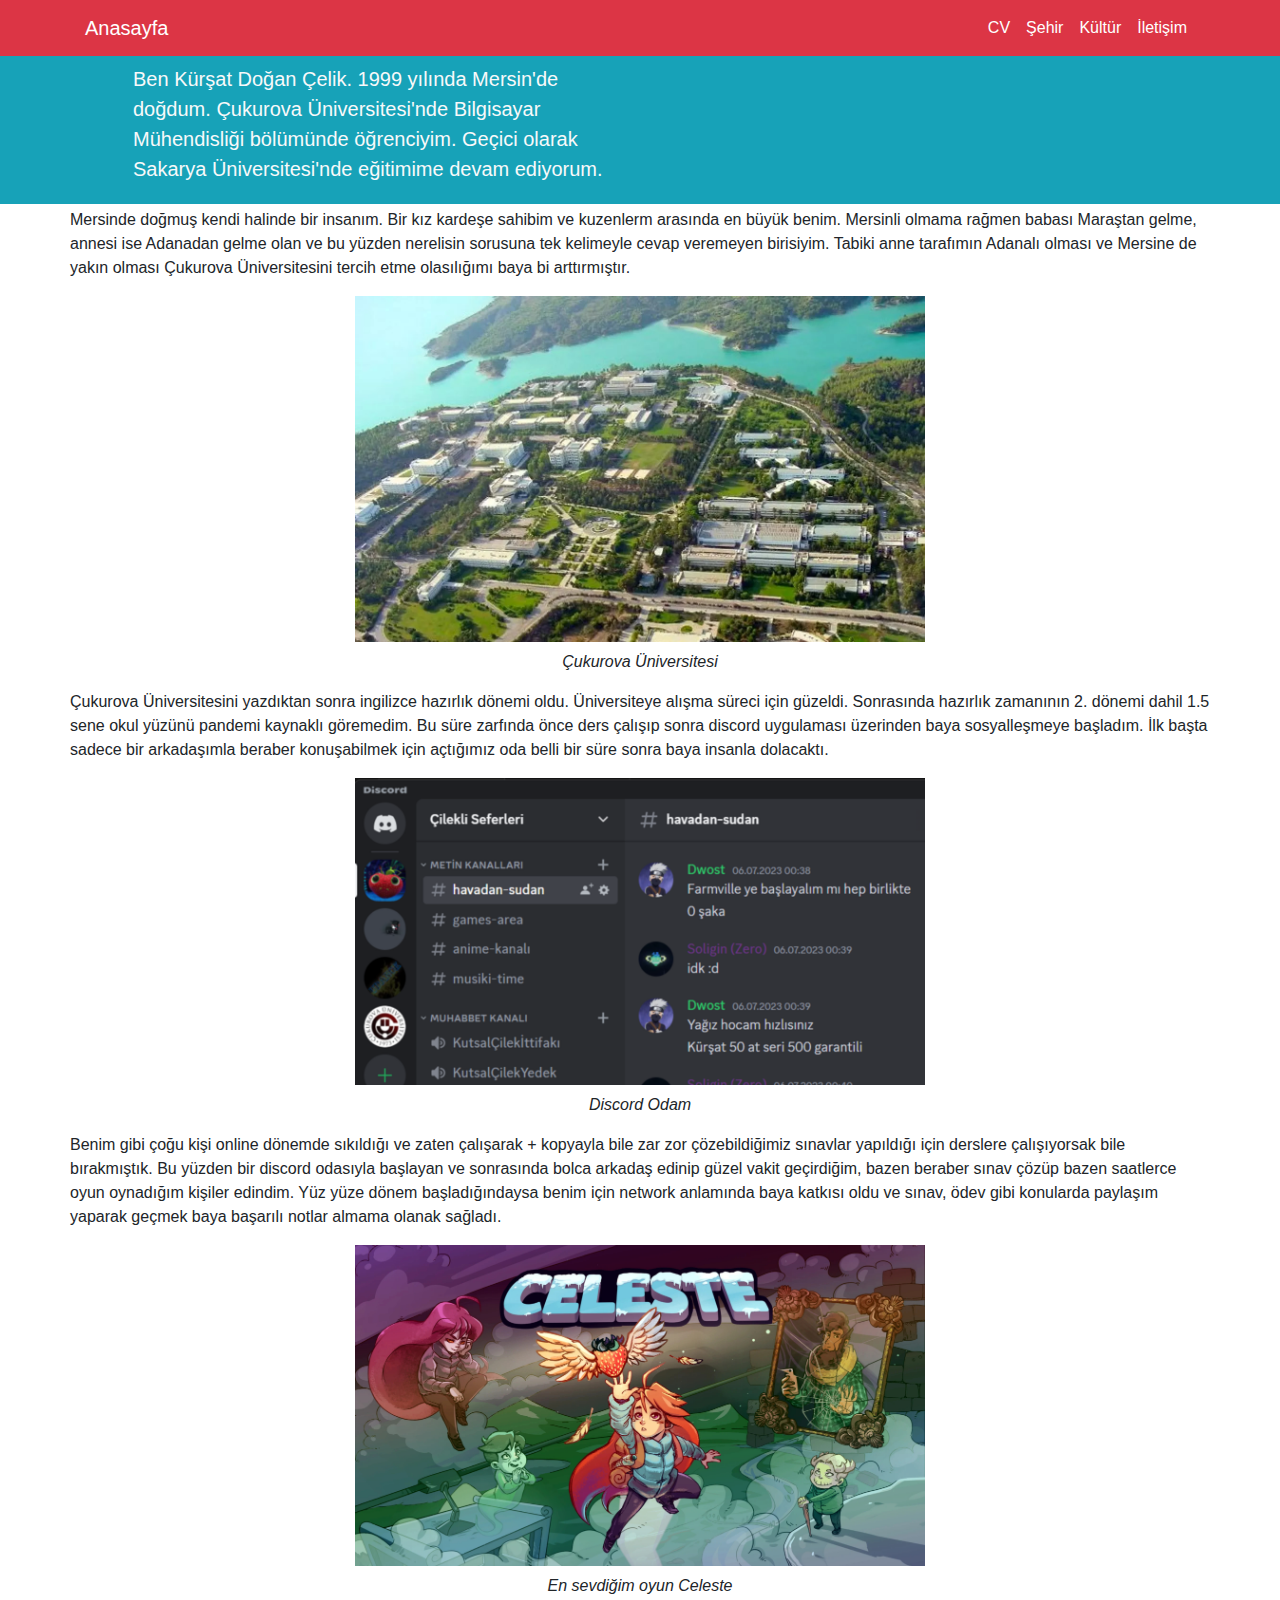
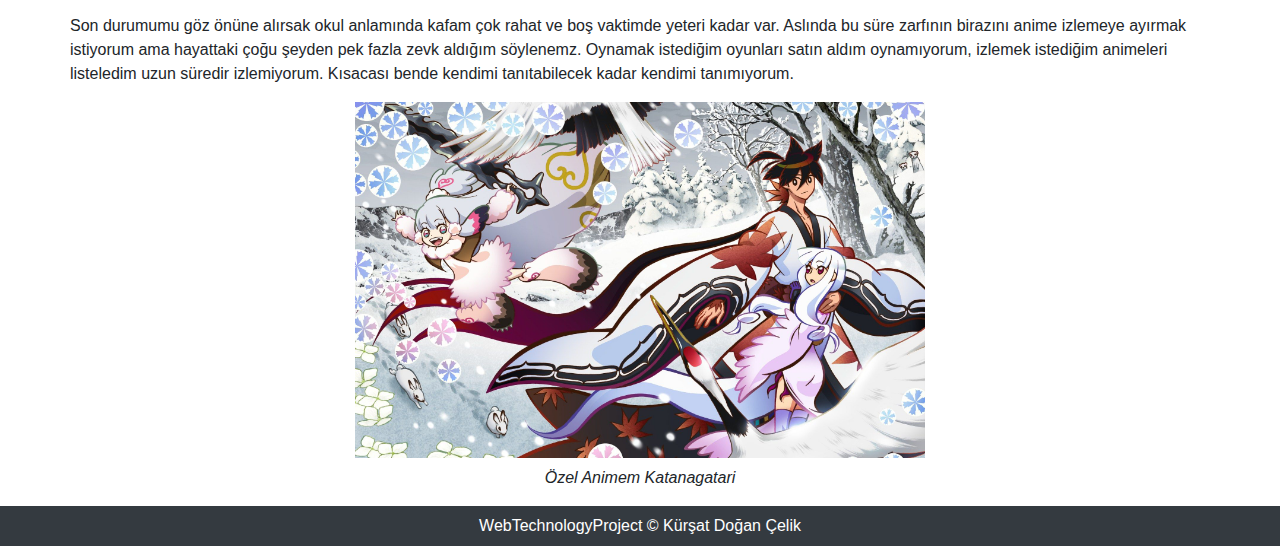
==== index.html @ b229d5fb "Comment Lines Added" ====
<!DOCTYPE html>
<html>

<head>
  <meta charset="utf-8">
  <meta name="viewport" content="width=device-width, initial-scale=1, shrink-to-fit=no">
  <link rel="stylesheet" href="https://cdn.jsdelivr.net/npm/bootstrap@4.3.1/dist/css/bootstrap.min.css"
    integrity="sha384-ggOyR0iXCbMQv3Xipma34MD+dH/1fQ784/j6cY/iJTQUOhcWr7x9JvoRxT2MZw1T" crossorigin="anonymous">
  <link rel="stylesheet" href="css/style.css">
  <title>Web Technology Project</title>
</head>

<body>
  <!-- Navbar Start-->
  <nav class="navbar navbar-expand-md fixed-top	bg-danger navbar-white ">
    <div class="container">
      <a href="index.html" class="navbar-brand text-white">Anasayfa</a>
      <div id="navbarCollapse" class="collapse navbar-collapse">
        <ul class="navbar-nav ml-auto ">
          <li class="nav-item">
            <a href="CV.html" class="nav-link active text-white">
              CV
            </a>
          </li>
          <li class="nav-item">
            <a href="sehir.html" class="nav-link active text-white">
              Şehir
            </a>
          </li>
          <li class="nav-item">
            <a href="#" class="nav-link active text-white">
              Kültür
            </a>
          </li>
          <li class="nav-item">
            <a href="#" class="nav-link active text-white">
              İletişim
            </a>
          </li>
        </ul>
      </div>
    </div>
  </nav>
  <!-- Navbar End-->

  <!-- Header Start-->
  <header>
    <div class="bg-info text-light pt-5 pb-1 mb-1">
      <div class="container">
        <div class="col-md-6 px-0 pl-5">
          <p class="lead my-3">
            Ben Kürşat Doğan Çelik. 1999 yılında Mersin'de doğdum. Çukurova Üniversitesi'nde Bilgisayar
            Mühendisliği bölümünde öğrenciyim. Geçici olarak Sakarya Üniversitesi'nde eğitimime devam ediyorum.
          </p>
        </div>
      </div>
    </div>
  </header>
  <!-- Header End-->

  <!-- Main Start -->
  <main>
    <div class="container">
      <div class="row">
        <p>Mersinde doğmuş kendi halinde bir insanım. Bir kız kardeşe sahibim ve kuzenlerm arasında en büyük benim.
          Mersinli olmama rağmen babası Maraştan gelme, annesi ise Adanadan gelme olan ve bu yüzden nerelisin sorusuna
          tek kelimeyle cevap veremeyen birisiyim. Tabiki anne tarafımın Adanalı olması ve Mersine de yakın olması
          Çukurova Üniversitesini tercih etme olasılığımı baya bi arttırmıştır.
        </p>
        <div class="text-center"><img class="w-50 mb-2" src="image/cu.jpg" alt="Çukurova Üniversitesi"></div>
        <div class="col-md-12 text-center">
          <p><i>Çukurova Üniversitesi</i></p>
        </div>
        <p>Çukurova Üniversitesini yazdıktan sonra ingilizce hazırlık dönemi oldu. Üniversiteye alışma süreci için
          güzeldi. Sonrasında hazırlık zamanının 2. dönemi dahil 1.5 sene okul yüzünü pandemi kaynaklı göremedim. Bu
          süre zarfında önce ders çalışıp sonra discord uygulaması üzerinden baya sosyalleşmeye başladım. İlk başta
          sadece bir arkadaşımla beraber konuşabilmek için açtığımız oda belli bir süre sonra baya insanla dolacaktı.
        </p>
        <div class="text-center"><img class="w-50 mb-2" src="image/discord.png" alt="Discord"></div>
        <div class="col-md-12 text-center">
          <p><i>Discord Odam</i></p>
        </div>
        <p>Benim gibi çoğu kişi online dönemde sıkıldığı ve zaten çalışarak + kopyayla bile zar zor çözebildiğimiz
          sınavlar yapıldığı için derslere çalışıyorsak bile bırakmıştık. Bu yüzden bir discord odasıyla başlayan ve
          sonrasında bolca arkadaş edinip güzel vakit geçirdiğim, bazen beraber sınav çözüp bazen saatlerce oyun
          oynadığım kişiler edindim. Yüz yüze dönem başladığındaysa benim için network anlamında baya katkısı oldu ve
          sınav, ödev gibi konularda paylaşım yaparak geçmek baya başarılı notlar almama olanak sağladı.
        </p>
        <div class="text-center"><img class="w-50 mb-2" src="image/celeste.jpg" alt="Celeste"></div>
        <div class="col-md-12 text-center">
          <p><i>En sevdiğim oyun Celeste</i></p>
        </div>
        <p>Son durumumu göz önüne alırsak okul anlamında kafam çok rahat ve boş vaktimde yeteri kadar var. Aslında bu
          süre zarfının birazını anime izlemeye ayırmak istiyorum ama hayattaki çoğu şeyden pek fazla zevk aldığım
          söylenemz. Oynamak istediğim oyunları satın aldım oynamıyorum, izlemek istediğim animeleri listeledim uzun
          süredir izlemiyorum. Kısacası bende kendimi tanıtabilecek kadar kendimi tanımıyorum.
        </p>
        <div class="text-center"><img class="w-50 mb-2" src="image/katanagatari.jpg" alt="Katanagatari"></div>
        <div class="col-md-12 text-center">
          <p><i>Özel Animem Katanagatari</i></p>
        </div>
      </div>
    </div>
  </main>
  <!-- Main End -->

  <!-- Footer -->
  <footer class="py-2 bg-dark text-white text-center">
    WebTechnologyProject © Kürşat Doğan Çelik
  </footer>
</body>

</html>
---- css/style.css ----
*{
  padding: 0%;
  margin: 0%;
  box-sizing: border-box;
}
.slider-text-title{
  font-size: 50px;
  font-weight: 700;
  color: rgb(76, 91, 176);
  text-shadow: 0px 0px 20px #201515bc;
}
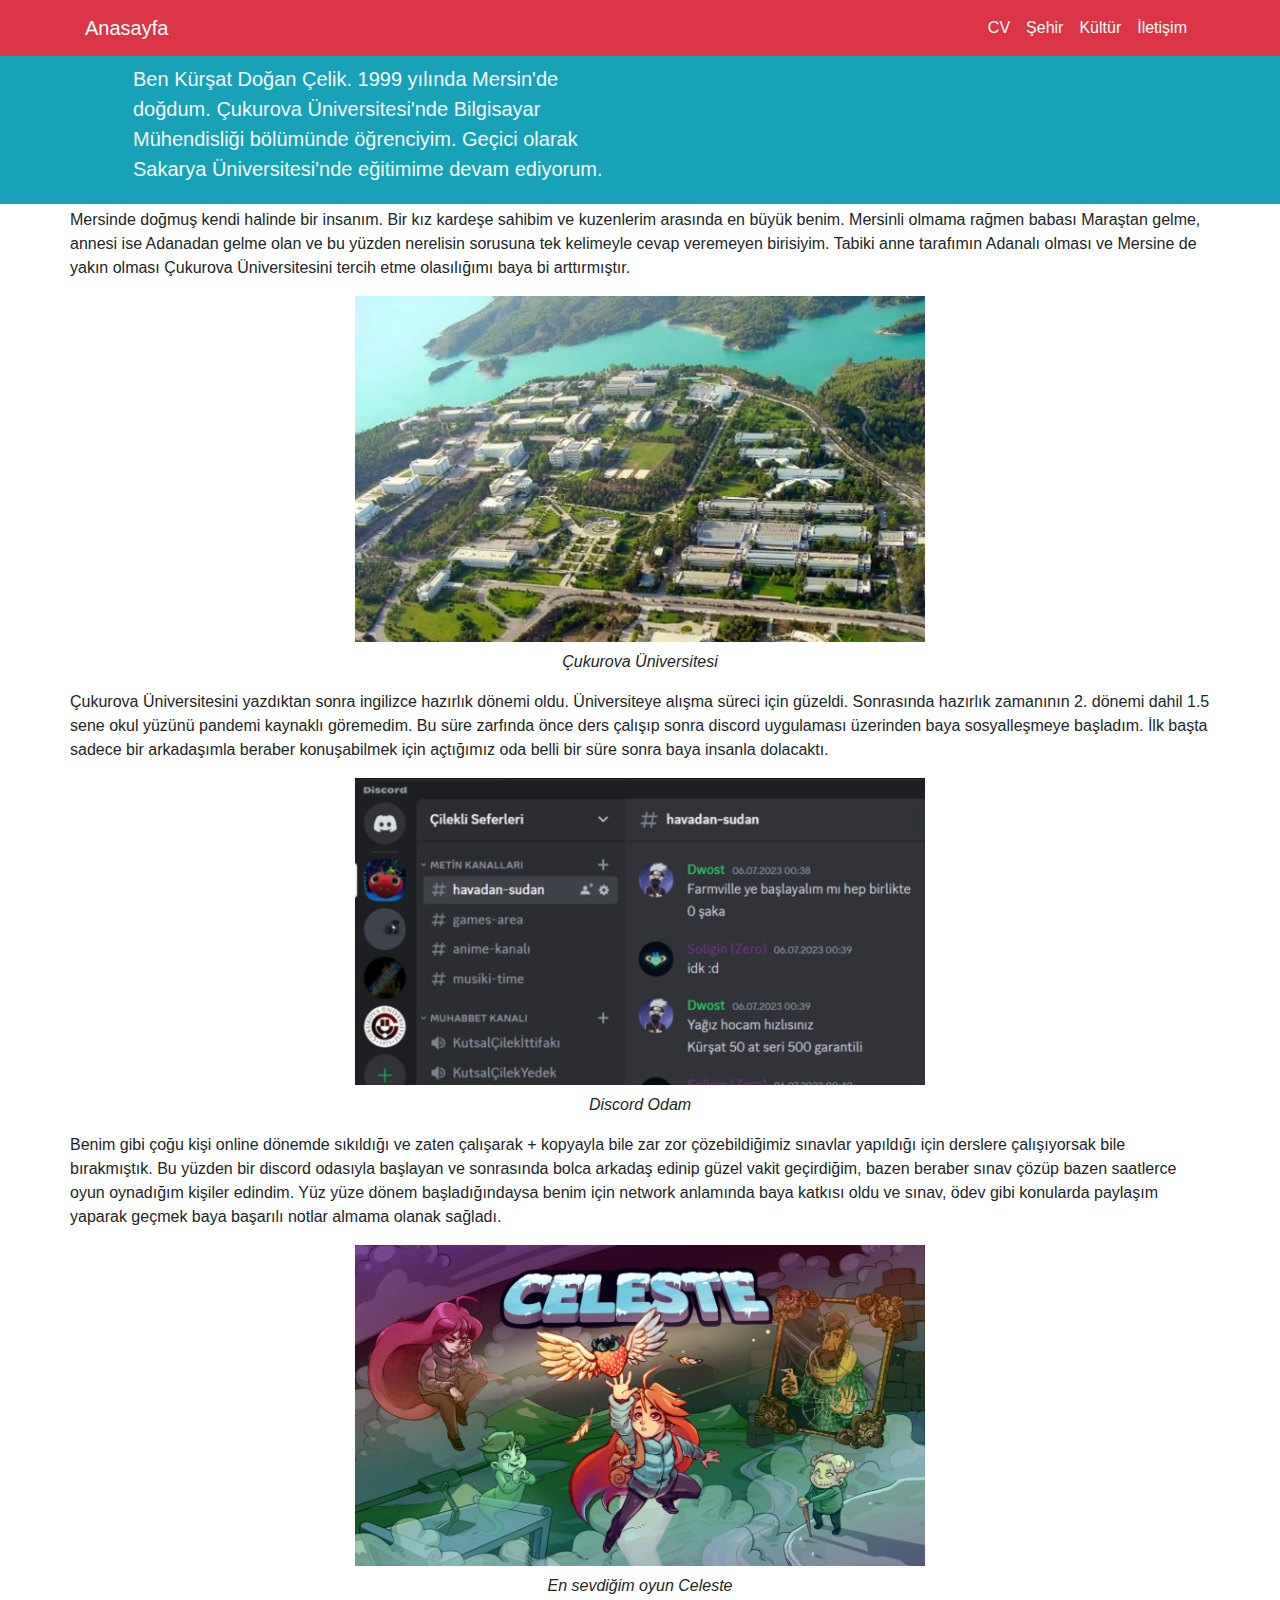
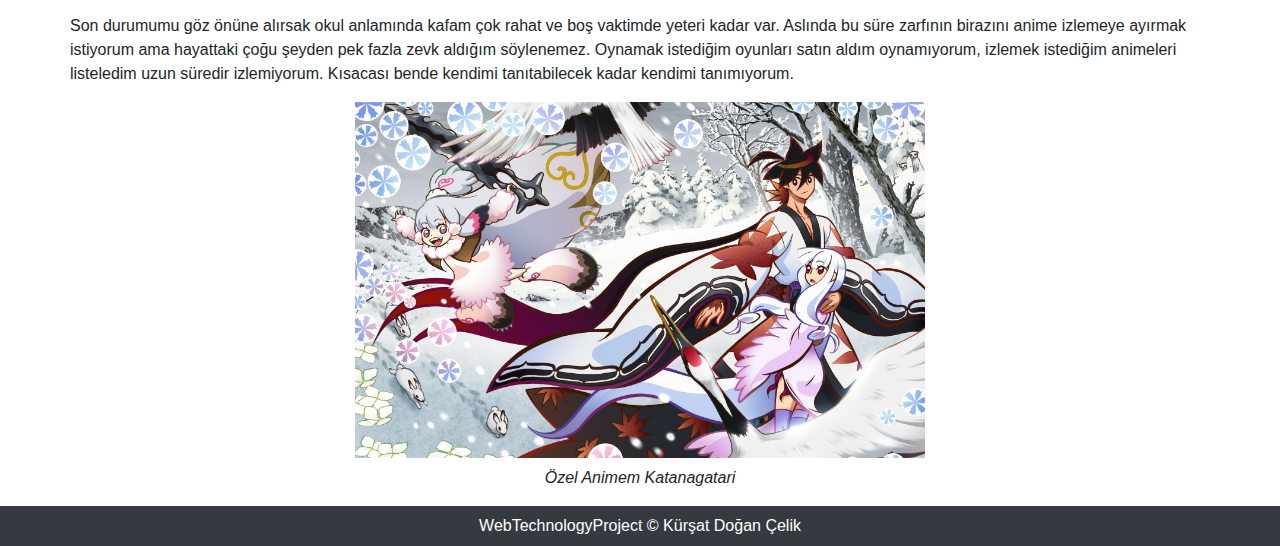
==== commit 5e93a8ba: "linkler ve yazım hataları düzenlendi" ====
--- a/index.html
+++ b/index.html
@@ -62,7 +62,7 @@
   <main>
     <div class="container">
       <div class="row">
-        <p>Mersinde doğmuş kendi halinde bir insanım. Bir kız kardeşe sahibim ve kuzenlerm arasında en büyük benim.
+        <p>Mersinde doğmuş kendi halinde bir insanım. Bir kız kardeşe sahibim ve kuzenlerim arasında en büyük benim.
           Mersinli olmama rağmen babası Maraştan gelme, annesi ise Adanadan gelme olan ve bu yüzden nerelisin sorusuna
           tek kelimeyle cevap veremeyen birisiyim. Tabiki anne tarafımın Adanalı olması ve Mersine de yakın olması
           Çukurova Üniversitesini tercih etme olasılığımı baya bi arttırmıştır.
@@ -92,7 +92,7 @@
         </div>
         <p>Son durumumu göz önüne alırsak okul anlamında kafam çok rahat ve boş vaktimde yeteri kadar var. Aslında bu
           süre zarfının birazını anime izlemeye ayırmak istiyorum ama hayattaki çoğu şeyden pek fazla zevk aldığım
-          söylenemz. Oynamak istediğim oyunları satın aldım oynamıyorum, izlemek istediğim animeleri listeledim uzun
+          söylenemez. Oynamak istediğim oyunları satın aldım oynamıyorum, izlemek istediğim animeleri listeledim uzun
           süredir izlemiyorum. Kısacası bende kendimi tanıtabilecek kadar kendimi tanımıyorum.
         </p>
         <div class="text-center"><img class="w-50 mb-2" src="image/katanagatari.jpg" alt="Katanagatari"></div>
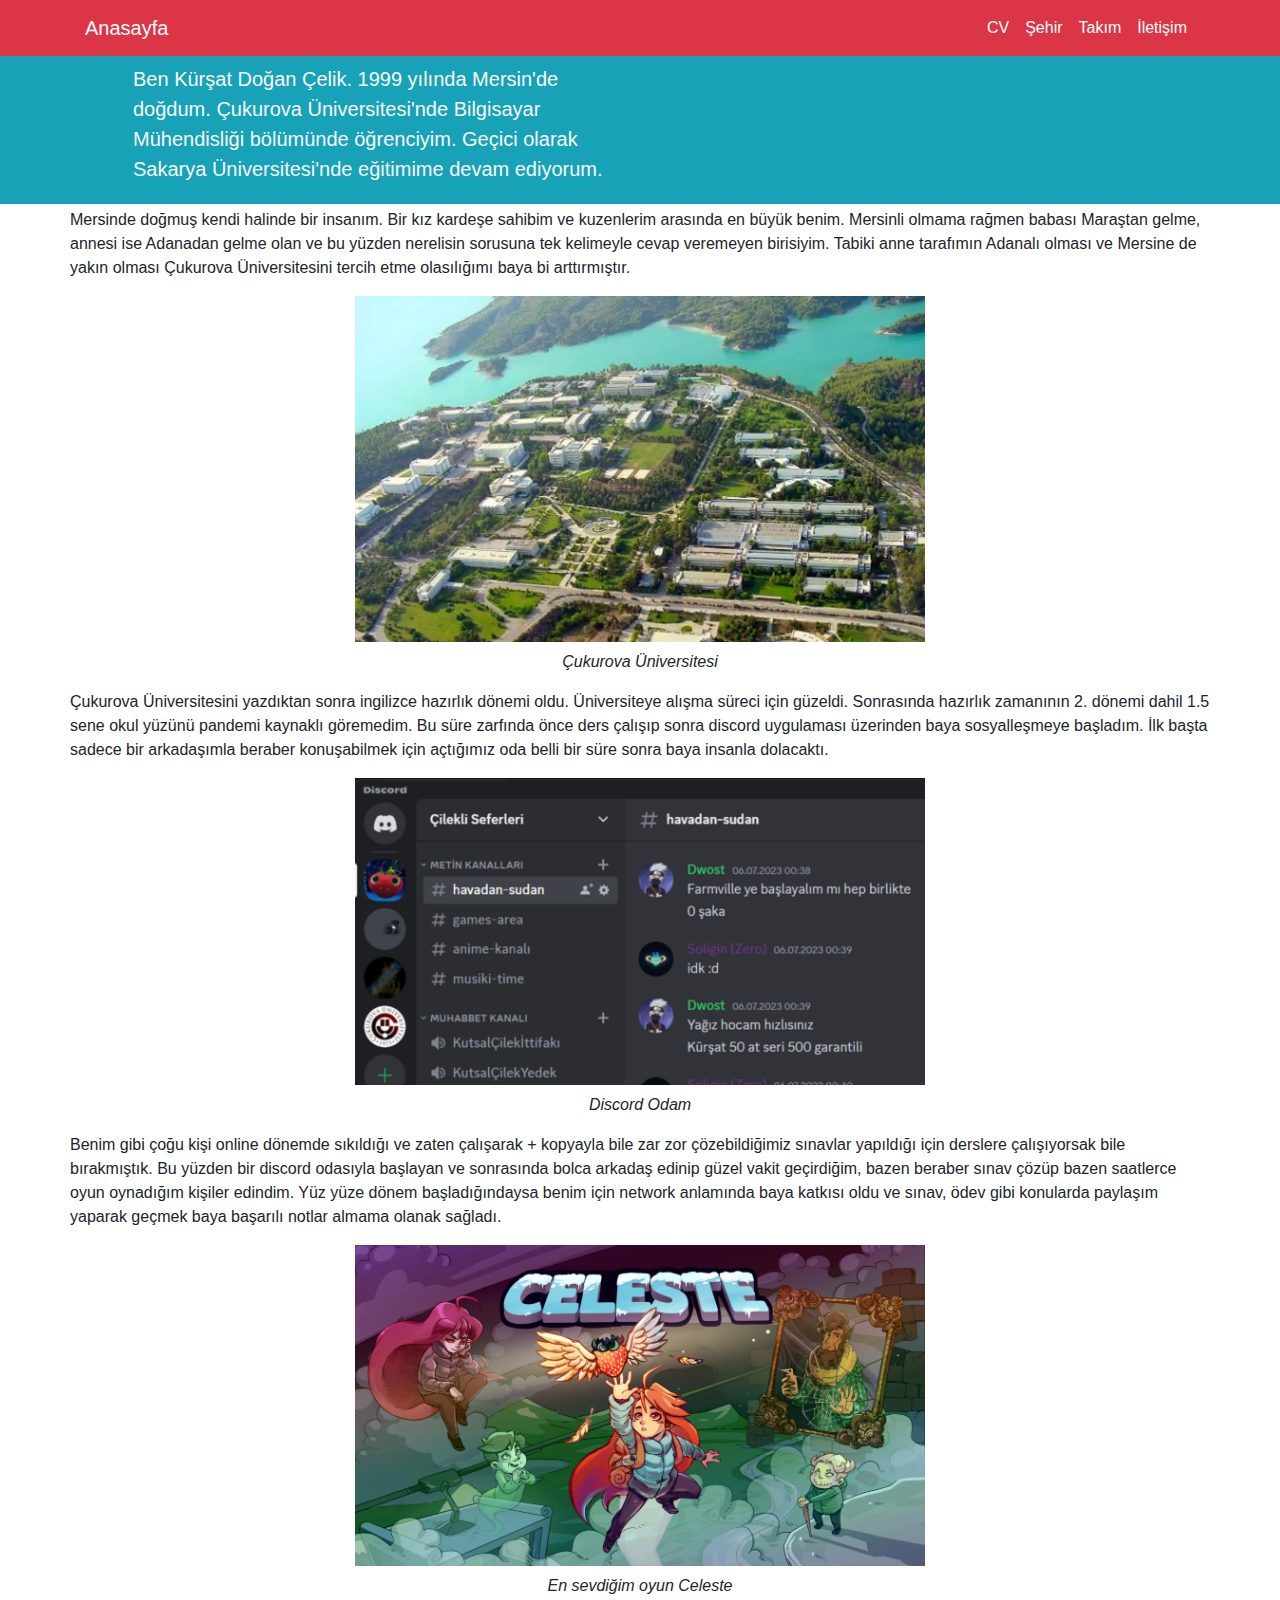
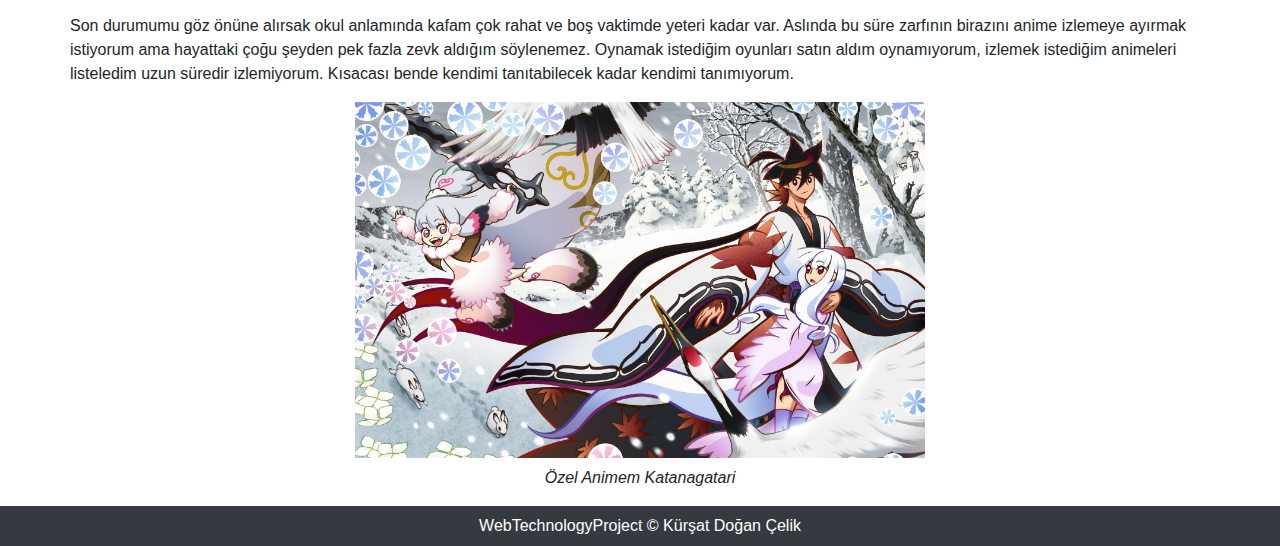
==== commit 7fe8bf22: "modified for takım.html" ====
--- a/index.html
+++ b/index.html
@@ -28,8 +28,8 @@
             </a>
           </li>
           <li class="nav-item">
-            <a href="#" class="nav-link active text-white">
-              Kültür
+            <a href="takim.html" class="nav-link active text-white">
+              Takım
             </a>
           </li>
           <li class="nav-item">
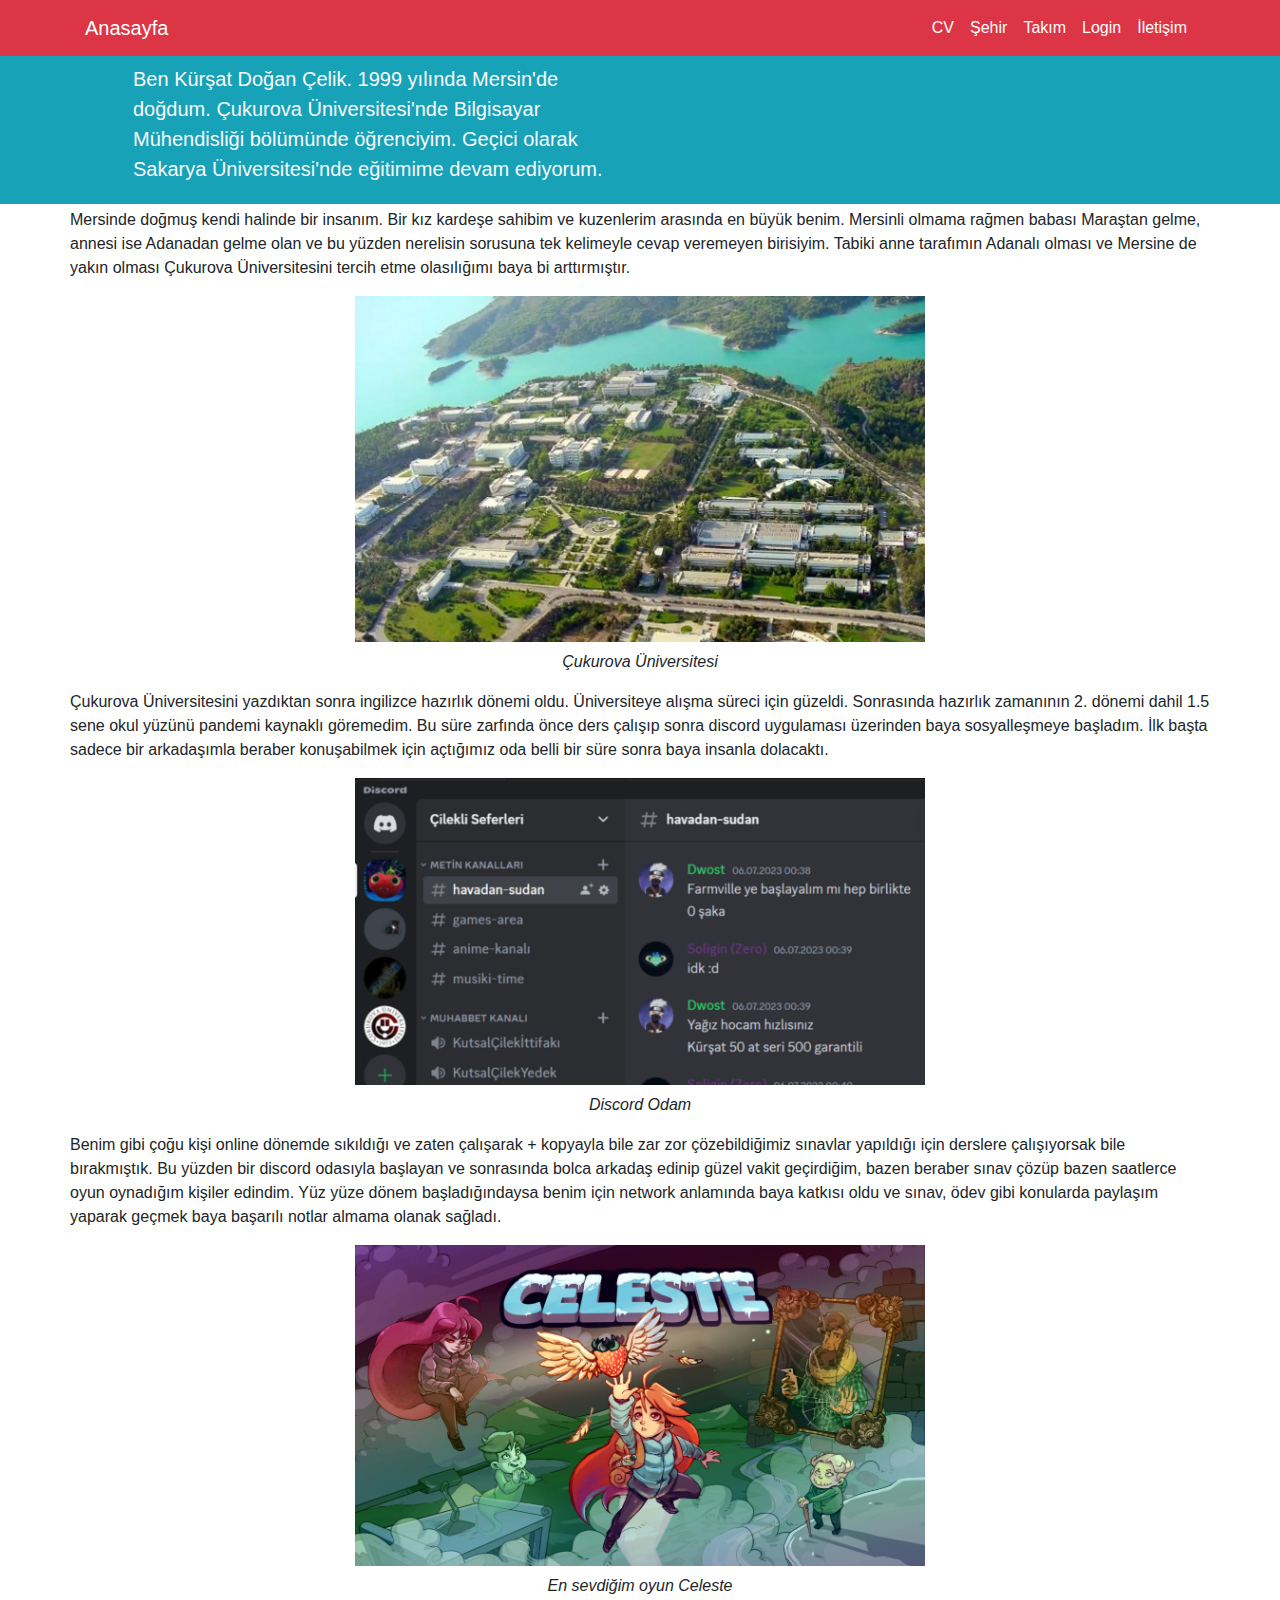
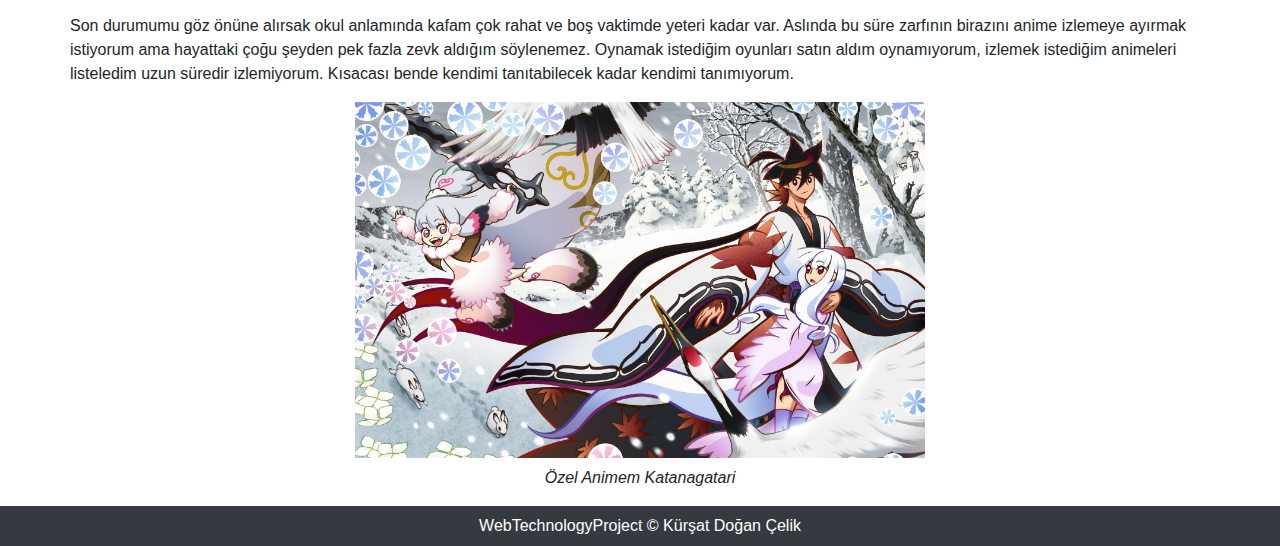
==== commit 0e4c1a5e: "modified for login.php" ====
--- a/index.html
+++ b/index.html
@@ -4,6 +4,7 @@
 <head>
   <meta charset="utf-8">
   <meta name="viewport" content="width=device-width, initial-scale=1, shrink-to-fit=no">
+  <link rel="icon" type="image/x-icon" href="/image/K-favicon.png">
   <link rel="stylesheet" href="https://cdn.jsdelivr.net/npm/bootstrap@4.3.1/dist/css/bootstrap.min.css"
     integrity="sha384-ggOyR0iXCbMQv3Xipma34MD+dH/1fQ784/j6cY/iJTQUOhcWr7x9JvoRxT2MZw1T" crossorigin="anonymous">
   <link rel="stylesheet" href="css/style.css">
@@ -30,6 +31,11 @@
           <li class="nav-item">
             <a href="takim.html" class="nav-link active text-white">
               Takım
+            </a>
+          </li>
+          <li class="nav-item">
+            <a href="php/login.php" class="nav-link active text-white">
+              Login
             </a>
           </li>
           <li class="nav-item">
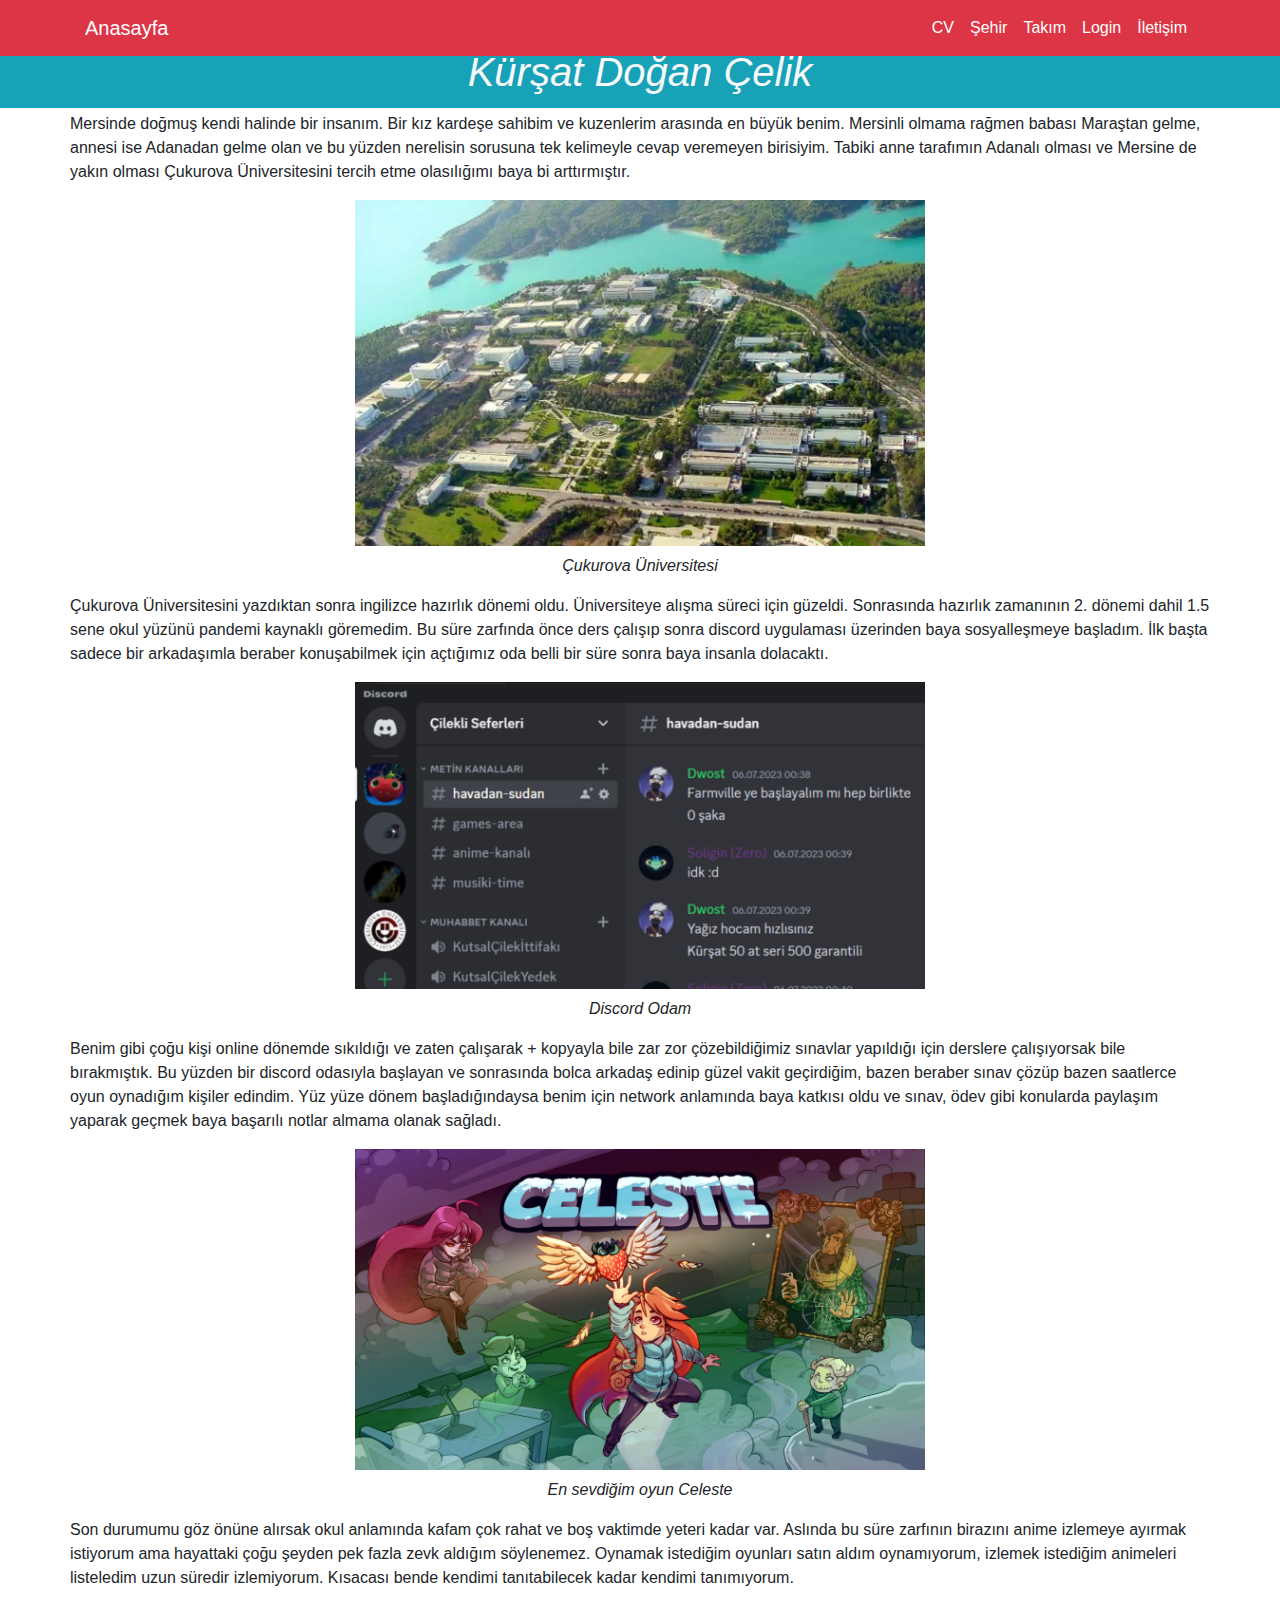
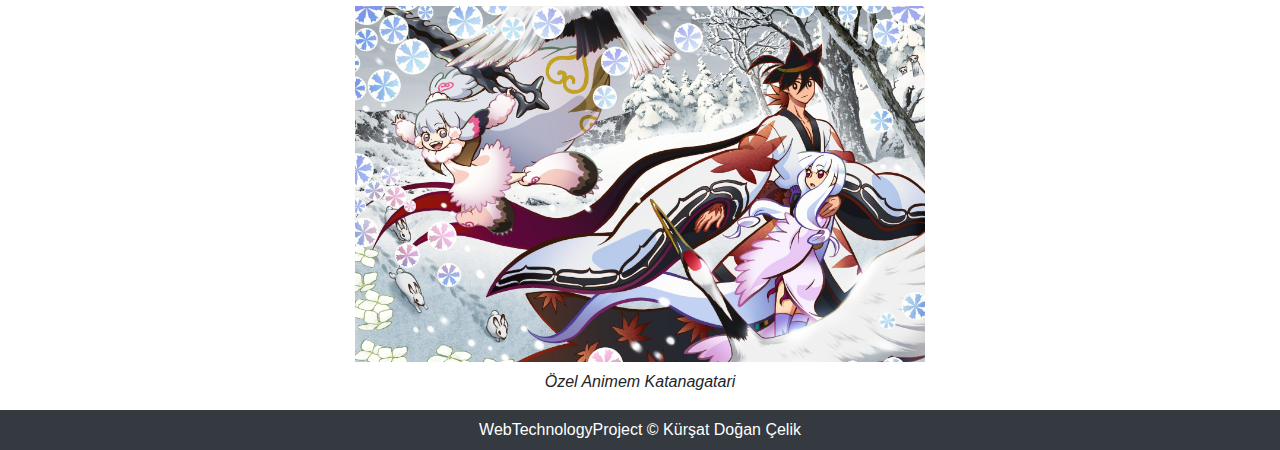
==== commit 971dc833: "some small problems solved" ====
--- a/index.html
+++ b/index.html
@@ -39,7 +39,7 @@
             </a>
           </li>
           <li class="nav-item">
-            <a href="#" class="nav-link active text-white">
+            <a href="iletisim.html" class="nav-link active text-white">
               İletişim
             </a>
           </li>
@@ -53,11 +53,10 @@
   <header>
     <div class="bg-info text-light pt-5 pb-1 mb-1">
       <div class="container">
-        <div class="col-md-6 px-0 pl-5">
-          <p class="lead my-3">
-            Ben Kürşat Doğan Çelik. 1999 yılında Mersin'de doğdum. Çukurova Üniversitesi'nde Bilgisayar
-            Mühendisliği bölümünde öğrenciyim. Geçici olarak Sakarya Üniversitesi'nde eğitimime devam ediyorum.
-          </p>
+        <div class="col-md-12">
+          <h1 class="display-5 font-italic text-center">
+            Kürşat Doğan Çelik
+          </h1>
         </div>
       </div>
     </div>
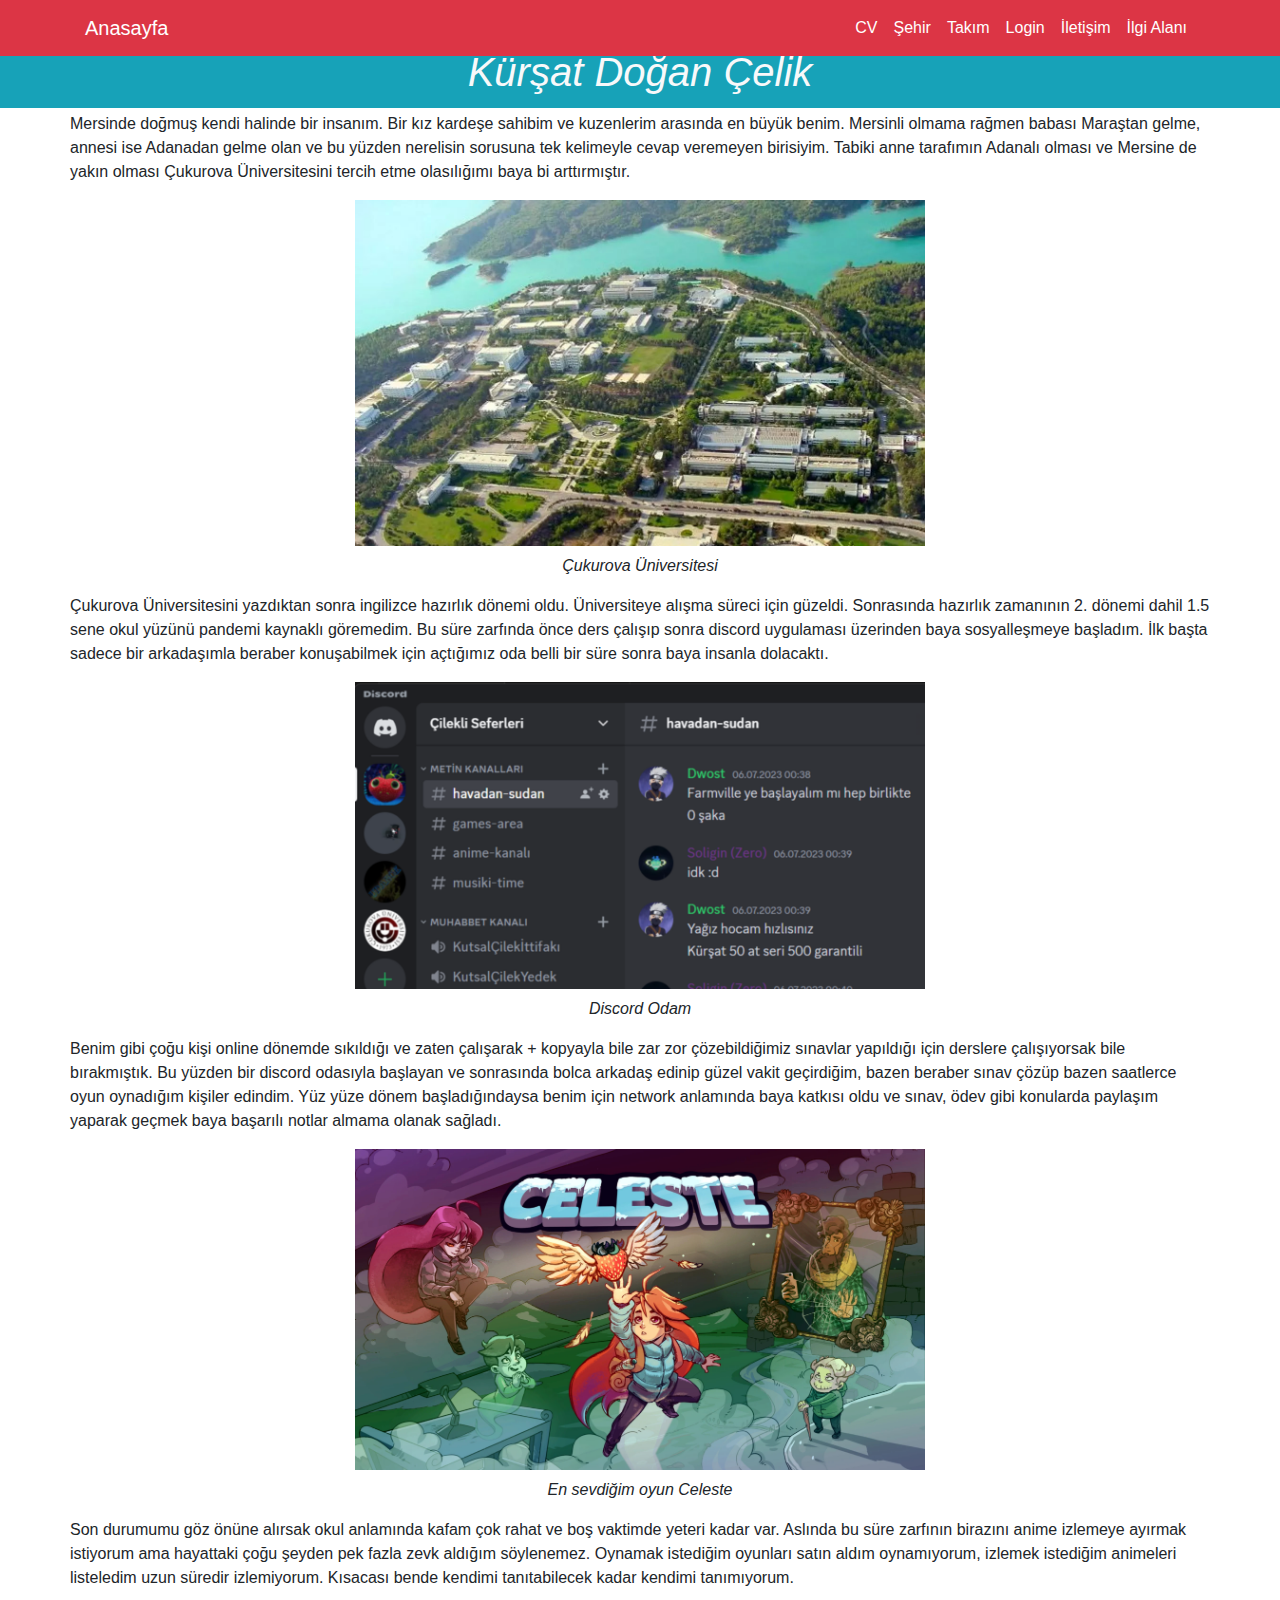
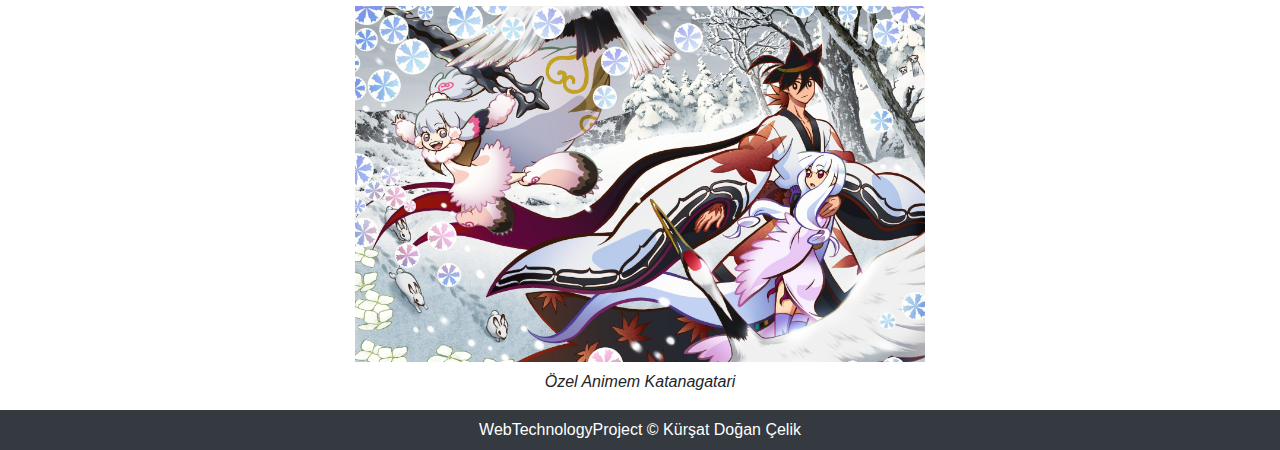
==== commit 3373aae9: "ilgiAlanı.html added in navbar" ====
--- a/index.html
+++ b/index.html
@@ -41,6 +41,11 @@
           <li class="nav-item">
             <a href="iletisim.html" class="nav-link active text-white">
               İletişim
+            </a>
+          </li>
+          <li class="nav-item">
+            <a href="ilgiAlanı.html" class="nav-link active text-white">
+              İlgi Alanı
             </a>
           </li>
         </ul>
